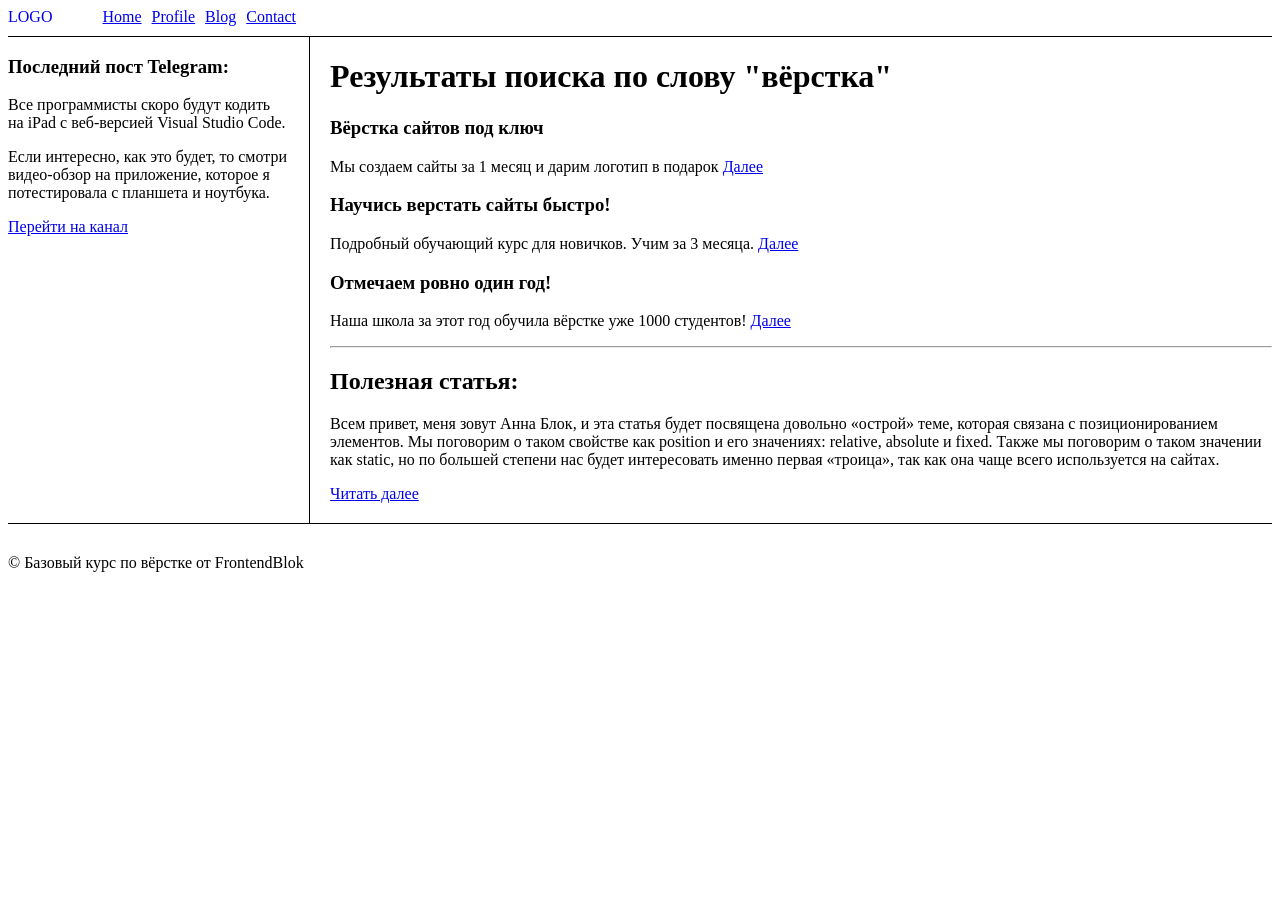
==== semantic.html @ 8bae5efe "6lesson" ====
<!DOCTYPE html>
<html lang="en">
<head>
    <meta charset="UTF-8">
    <meta http-equiv="X-UA-Compatible" content="IE=edge">
    <meta name="viewport" content="width=device-width, initial-scale=1.0">
    <title>Document</title>
    <style>
        .header {
            display: flex;
            border-bottom: 1px solid #000;
            padding-bottom: 10px;
        }
        .logo {
            margin-right: 50px;
            text-decoration: none;
        }
        ul {
            display: flex;
            list-style-type: none;
            padding-left: 0;
            margin: 0;
        }
        ul > li {
            margin-right: 10px;
        }
        .box {
            display: flex;
            margin-bottom: 30px;
            gap: 20px;
            border-bottom: 1px solid #000;
        }
        .aside {
            border-right: 1px solid #000;
            padding-right: 20px;
        }
        .post {
            padding-bottom: 20px;
        }
    </style>
</head>
<body>
    <header class="header">
        <a href="#" class="logo">LOGO</a>
        <nav>
        <ul>
            <li><a href="#">Home</a></li>
            <li><a href="#">Profile</a></li>
            <li><a href="#">Blog</a></li>
            <li><a href="#">Contact</a></li>
        </ul>
        </nav>
      </header>
    <main class="box">
        <aside class="aside">
            <h3>Последний пост Telegram:</h3>
            <p>
                Все программисты скоро будут кодить на iPad с веб-версией Visual Studio Code.
            </p>
            <p>
                Если интересно, как это будет, то смотри видео-обзор на приложение, которое я потестировала с планшета и ноутбука.
            </p>
            <a href="https://t.me/frontendblok/2906">Перейти на канал</a>
        </aside>
         <div>
            <h1>Результаты поиска по слову "вёрстка"</h1>
            <section>
                <h3>Вёрстка сайтов под ключ</h3>
                <p>Мы создаем сайты за 1 месяц и дарим логотип в подарок <a href="#">Далее</a></p>
            </section>
            <section>
                <h3>Научись верстать сайты быстро!</h3>
                <p>Подробный обучающий курс для новичков. Учим за 3 месяца. <a href="#">Далее</a></p>
            </section>
            <section>
                <h3>Отмечаем ровно один год!</h3>
                <p>Наша школа за этот год обучила вёрстке уже 1000 студентов! <a href="#">Далее</a></p>
            </section>
            <hr>
            <h2>Полезная статья:</h2>
            <article class="post">
                <p>
                    Всем привет, меня зовут Анна Блок, и эта статья будет посвящена довольно «острой» теме, которая связана с позиционированием элементов. Мы поговорим о таком свойстве как position и его значениях: relative, absolute и fixed. Также мы поговорим о таком значении как static, но по большей степени нас будет интересовать именно первая «троица», так как она чаще всего используется на сайтах.
                </p>
                <a href="#">Читать далее</a>
            </article>
        </div>
    </main>
    <footer>
        <p>&copy; Базовый курс по вёрстке от FrontendBlok</p>
    </footer>
</body>
</html>
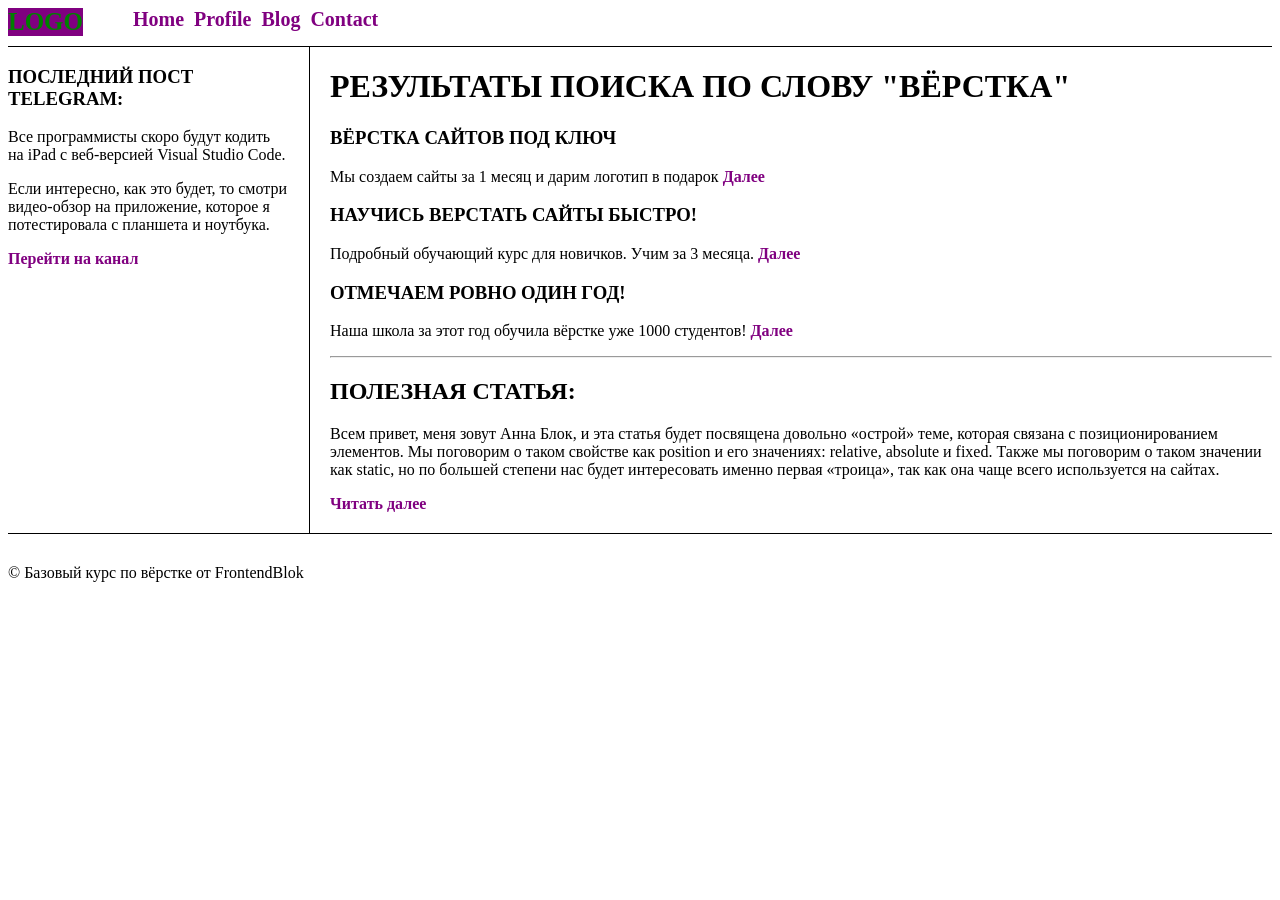
==== commit 5f13bc37: "7lesson" ====
--- a/semantic.html
+++ b/semantic.html
@@ -5,39 +5,7 @@
     <meta http-equiv="X-UA-Compatible" content="IE=edge">
     <meta name="viewport" content="width=device-width, initial-scale=1.0">
     <title>Document</title>
-    <style>
-        .header {
-            display: flex;
-            border-bottom: 1px solid #000;
-            padding-bottom: 10px;
-        }
-        .logo {
-            margin-right: 50px;
-            text-decoration: none;
-        }
-        ul {
-            display: flex;
-            list-style-type: none;
-            padding-left: 0;
-            margin: 0;
-        }
-        ul > li {
-            margin-right: 10px;
-        }
-        .box {
-            display: flex;
-            margin-bottom: 30px;
-            gap: 20px;
-            border-bottom: 1px solid #000;
-        }
-        .aside {
-            border-right: 1px solid #000;
-            padding-right: 20px;
-        }
-        .post {
-            padding-bottom: 20px;
-        }
-    </style>
+    <link rel="stylesheet" href="./styles/semantic.css">
 </head>
 <body>
     <header class="header">
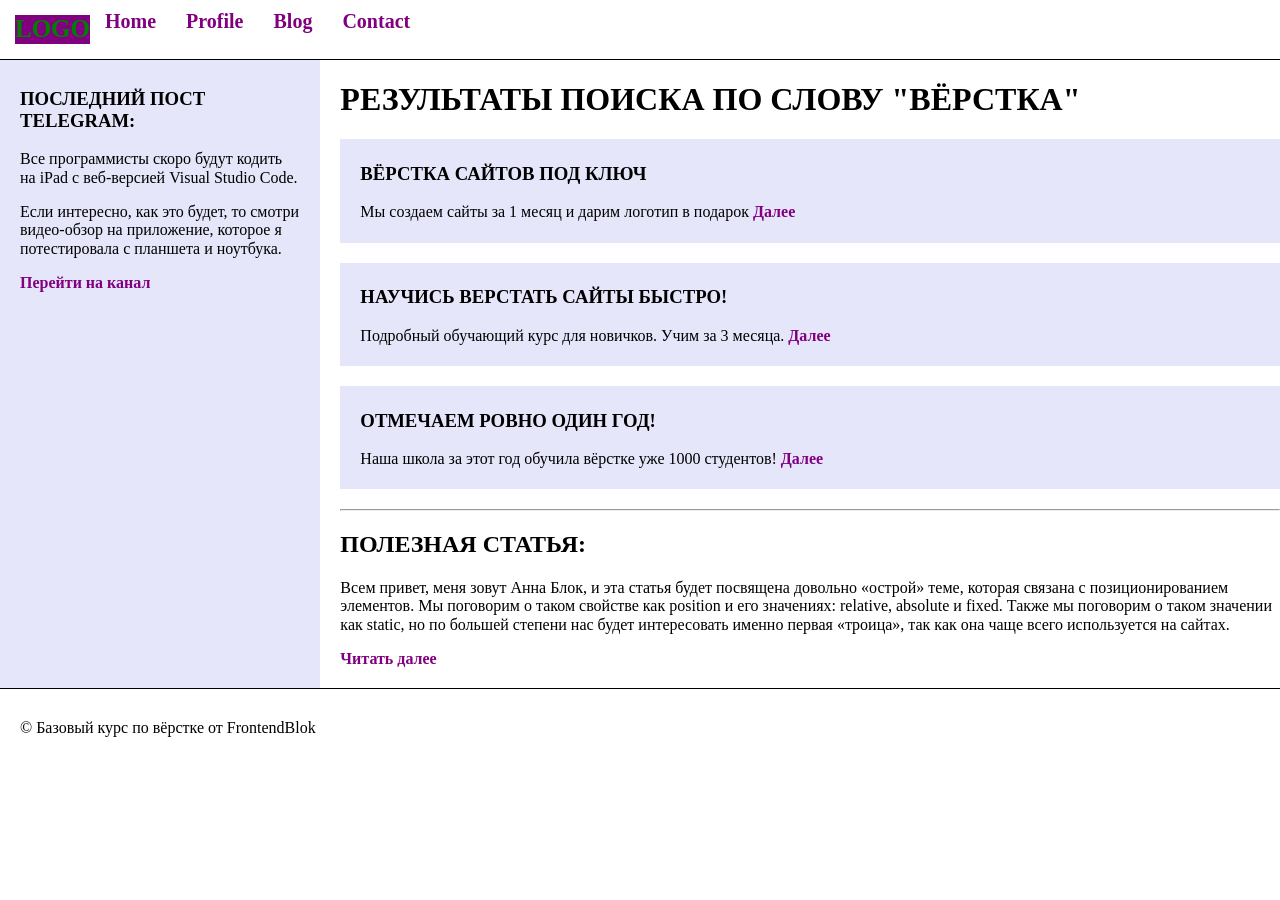
==== commit 9ead107a: "8lesson" ====
--- a/semantic.html
+++ b/semantic.html
@@ -6,6 +6,7 @@
     <meta name="viewport" content="width=device-width, initial-scale=1.0">
     <title>Document</title>
     <link rel="stylesheet" href="./styles/semantic.css">
+    <link rel="stylesheet" href="styles/normalize.css">
 </head>
 <body>
     <header class="header">
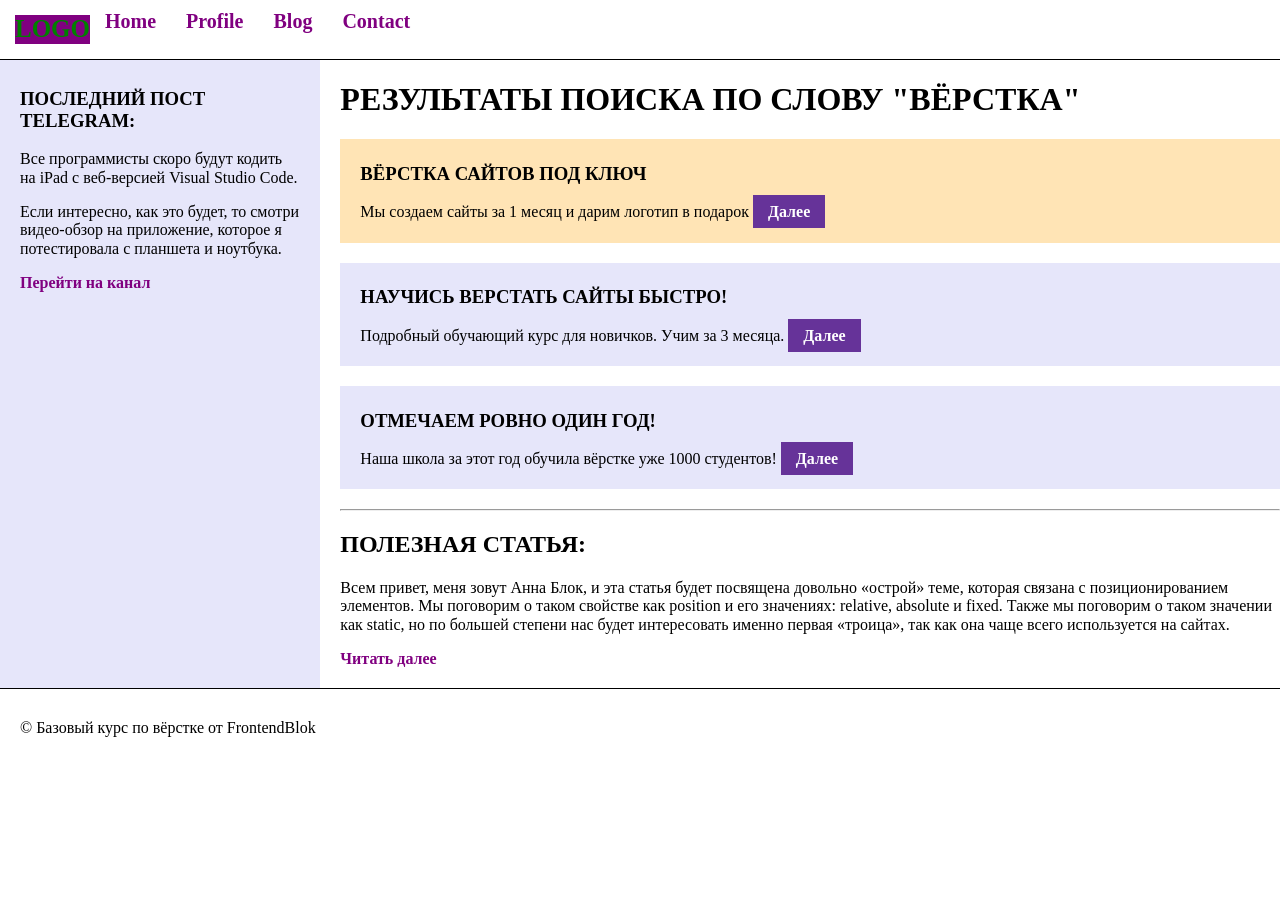
==== commit d4d3bdc3: "9lesson" ====
--- a/semantic.html
+++ b/semantic.html
@@ -35,15 +35,15 @@
             <h1>Результаты поиска по слову "вёрстка"</h1>
             <section>
                 <h3>Вёрстка сайтов под ключ</h3>
-                <p>Мы создаем сайты за 1 месяц и дарим логотип в подарок <a href="#">Далее</a></p>
+                <p>Мы создаем сайты за 1 месяц и дарим логотип в подарок <a href="#" class="link">Далее</a></p>
             </section>
             <section>
                 <h3>Научись верстать сайты быстро!</h3>
-                <p>Подробный обучающий курс для новичков. Учим за 3 месяца. <a href="#">Далее</a></p>
+                <p>Подробный обучающий курс для новичков. Учим за 3 месяца. <a href="#" class="link">Далее</a></p>
             </section>
             <section>
                 <h3>Отмечаем ровно один год!</h3>
-                <p>Наша школа за этот год обучила вёрстке уже 1000 студентов! <a href="#">Далее</a></p>
+                <p>Наша школа за этот год обучила вёрстке уже 1000 студентов! <a href="#" class="link">Далее</a></p>
             </section>
             <hr>
             <h2>Полезная статья:</h2>
@@ -55,7 +55,7 @@
             </article>
         </div>
     </main>
-    <footer>
+    <footer class="footer">
         <p>&copy; Базовый курс по вёрстке от FrontendBlok</p>
     </footer>
 </body>
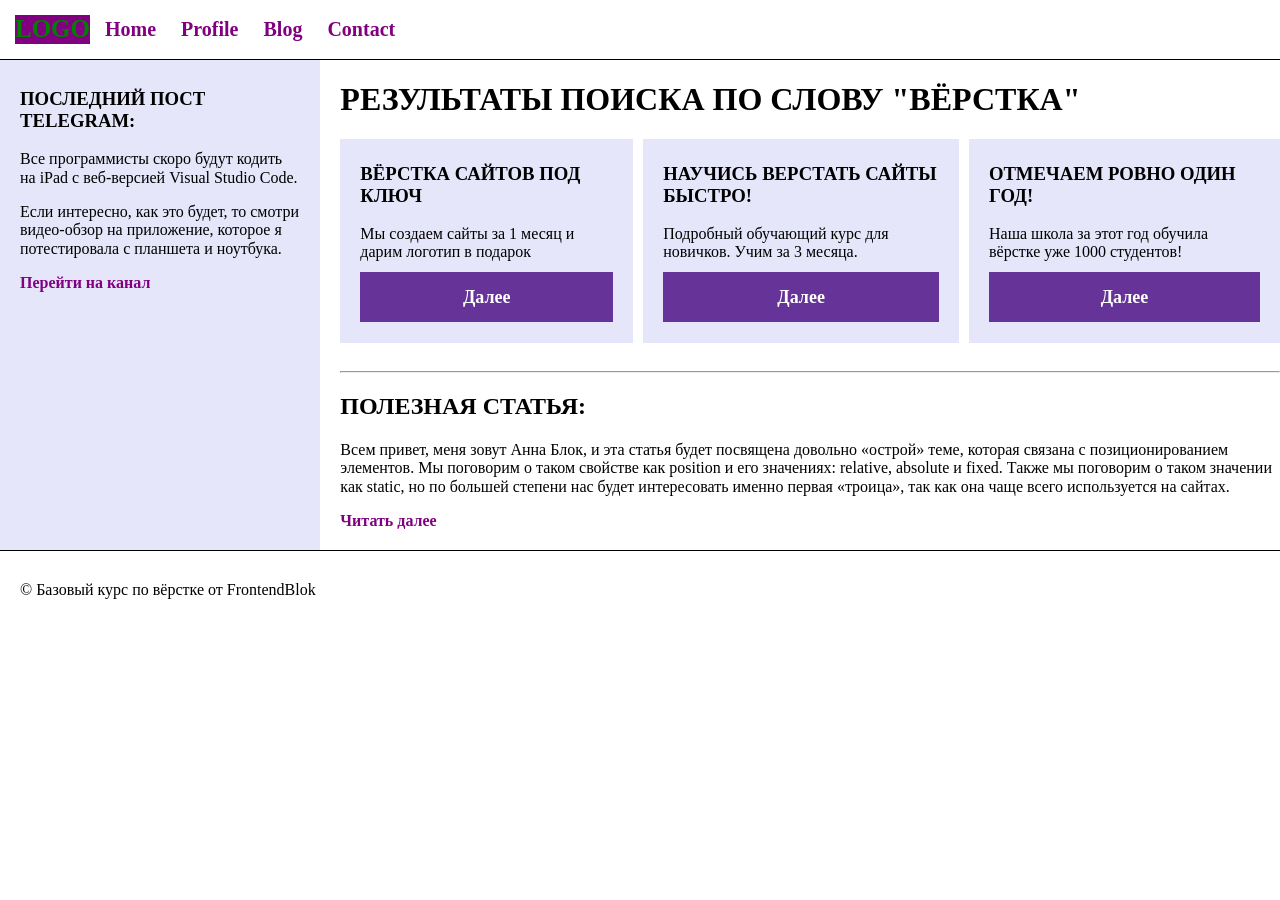
==== commit 447314fa: "10lesson" ====
--- a/semantic.html
+++ b/semantic.html
@@ -33,18 +33,20 @@
         </aside>
          <div>
             <h1>Результаты поиска по слову "вёрстка"</h1>
-            <section>
+            <div class="results">
+            <section class="section">
                 <h3>Вёрстка сайтов под ключ</h3>
                 <p>Мы создаем сайты за 1 месяц и дарим логотип в подарок <a href="#" class="link">Далее</a></p>
             </section>
-            <section>
+            <section class="section">
                 <h3>Научись верстать сайты быстро!</h3>
                 <p>Подробный обучающий курс для новичков. Учим за 3 месяца. <a href="#" class="link">Далее</a></p>
             </section>
-            <section>
+            <section class="section">
                 <h3>Отмечаем ровно один год!</h3>
                 <p>Наша школа за этот год обучила вёрстке уже 1000 студентов! <a href="#" class="link">Далее</a></p>
             </section>
+            </div>
             <hr>
             <h2>Полезная статья:</h2>
             <article class="post">
